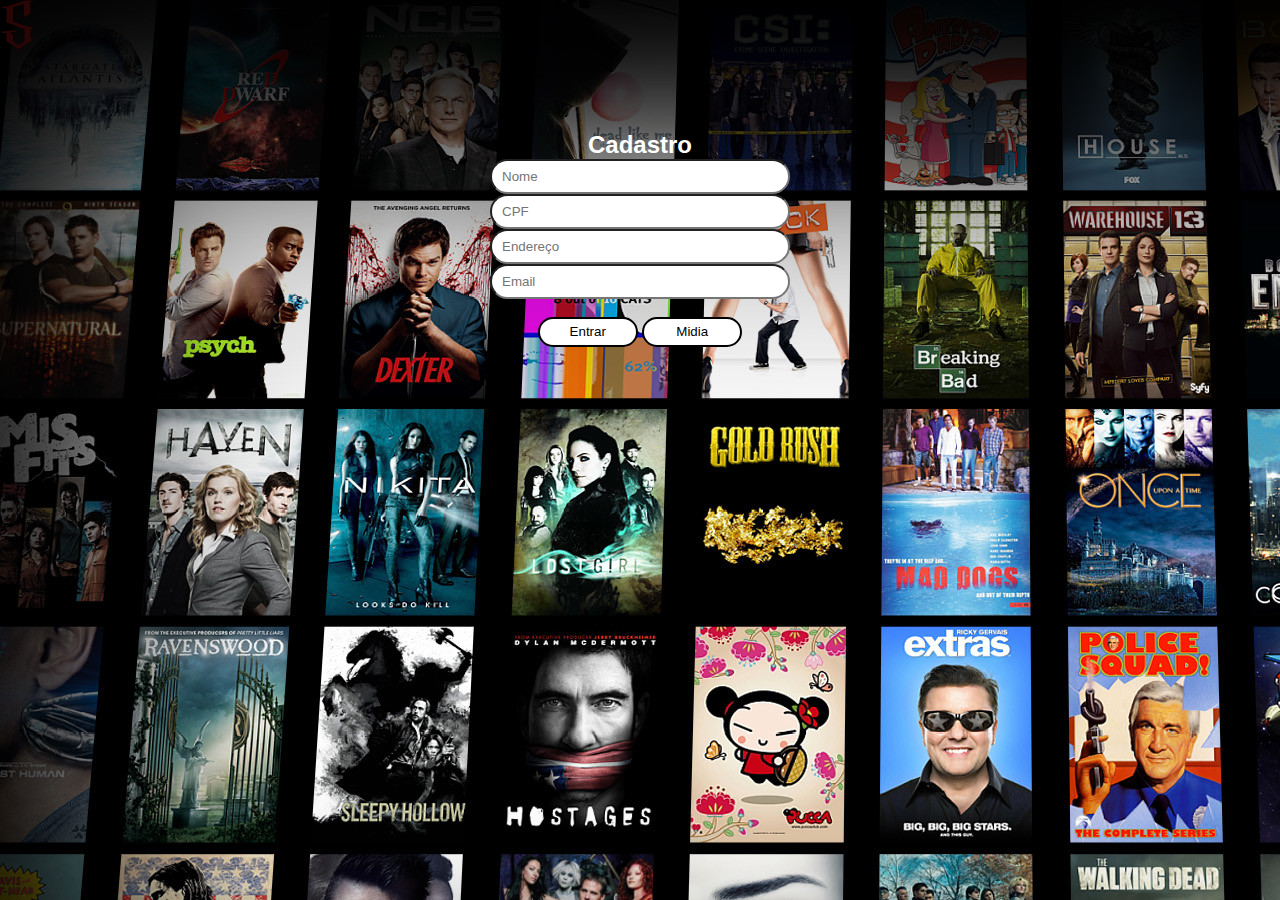
==== cadastro.html @ 068bd197 "first commit" ====
<!DOCTYPE html>
<html lang="pt-br">
<head>
    <meta charset="UTF-8">
    <meta http-equiv="X-UA-Compatible" content="IE=edge">
    <meta name="viewport" content="width=device-width, initial-scale=1.0">
    <title>Document</title>
    <link rel="stylesheet" href="css/style.css">
</head>
<body class="login">
    <div class="cadastro1">
        <img class="imgcadastro"   src="img/Vector 1.png" alt="">
    </div>





    <div class="cadastro2">
        <h2>Cadastro</h2>
        <div class="alinhar">
            <input type="text" id="username" name="username" placeholder="Nome"><br>
        </div>
       
        <div class="alinhar">
            <input type="password" id="password" name="password" placeholder="CPF"><br>
        </div>
        
     
            <div class="alinhar">
            <input type="password" id="password" name="password" placeholder="Endereço"><br>
            </div>
       
         
        <div class="alinhar">
            <input type="password" id="password" name="password" placeholder="Email"><br><br>
        </div>
        <a href="Load.html"> <button class="botao">Entrar</button></a>   <a href="cadastromidia.html"> <button class="botao">Midia</button></a>
    </div>
  

  </body>
</html>
</body>
</html>
---- css/style.css ----
.login{
    background-image: url(../img/fundo2.jpg);
}

.h2-login{
    color: white;
    text-shadow: 0px 0px 10px rgb(255, 255, 255);
}

.pagina{
    text-align: center;
}
.cadastro2{
    text-align: center;
    margin: 6%;
    color: white;
}
.imgcadastro{
    height: 50px;
}
.alinhar{
    text-align: center;
}
.principal1{
    height: 45px;
}
@import url('https://fonts.googleapis.com/css2?family=Bebas+Neue&family=Roboto:wght@300;700&display=swap');

* {
    margin: 0;
    padding: 0;
    box-sizing: border-box;
    font-family: 'roboto', sans-serif;
}

.cabecalho{
    background-color: rgb(13, 160, 186);
    display: flex;
    padding: 20px;
    box-shadow: 0px 0px 15px black;
    justify-content: space-between;
    align-items: center;
}

.img-cabecalho{
    width: 80px;
    margin-right: 30px;
}

.botao-cabecalho{
    text-decoration: none;
    color: black;
    margin: 15px;
}

.botao-cabecalho:hover{
    color: rgb(9, 113, 3);
}

.menu{
    display: flex;
    align-items: center;
}

.botao-encontre-uma-loja{
    text-decoration: none;
    color: black;
    margin: 10px;
    font-size: 20px;
}

.botao-encontre-uma-loja:hover{
    color: rgb(9, 113, 3);
}

.botao-entrar{
    text-decoration: none;
    color: black;
    margin: 10px;
    background-color: transparent;
    border: 2px solid black;
    border-radius: 20px;
    padding: 10px;
}

.botao-entrar:hover{
    background-color: black;
    color: white;
}

.botao-participe-agora{
    text-decoration: none;
    color: rgb(255, 255, 255);
    margin: 10px;
    background-color: black;
    border-radius: 20px;
    padding: 10px;
}

.botao-participe-agora:hover{
    background-color: white;
    color: black;
    border: 2px solid black;
}

.cabecalho2{
    display: flex;
    align-items: center;
}
.principal2{
    background-color: rgb(11, 63, 88);
}

.img-sabor:hover{
    width: 500px;
    height: 300px;
    transition: 500ms;

}
.img-sabor{
    background-color: rgb(234, 233, 233);
    border-radius: 8px;
    box-shadow: 0px 0px 15px black;
    width: 250px;
    height: 230px;
    margin: 20px;
}
.p-filmes{
    text-align: center;
    color: white;
}
.filmes::-webkit-scrollbar{
    display: none;
}
.filmes{
    justify-content:space-between;
    display: flex;
    overflow-x: scroll;
}

.fundo{
    background-image: url(../img/fundo2.jpg);
}
.index1{
    width: 150px;
}
.index2{
    display: flex;
    justify-content: center;
    align-items: center;
}
.imgindex{
    width: 350px;
    display: flex;
}
.index{
    background-color: rgb(13, 160, 186);
}
.texto1{
    text-align: left;
    font-size: 25px;
    margin: auto;
    padding: 20px;
}
.img-index2{
    width:500px ;
    border-radius: 10px;
    border: solid rgb(104, 123, 126);
}
.img-index{
    display: flex;
    justify-content: space-between;
    margin: 70px;
    padding: 30px;
    border-radius: 10px;
    background-color:rgba(157, 121, 121, 0.382) ;
    color: rgb(0, 0, 0);
    border: solid black;
}
input{
    width: 300px;
    height: 35px;
    border-radius: 50px;
}
.botao{
    width: 100px;
    height: 30px;
    border-radius: 50px;
    color: rgb(0, 0, 0);
    background-color: rgb(255, 255, 255);
    border: 2px solid black;
}

.botao:hover{
    background: rgb(0,1,255);
    background: linear-gradient(0deg, rgba(0,1,255,1) 0%, rgba(0,14,255,0.03974089635854339) 51%, rgba(3,0,255,1) 100%);
    color: rgb(255, 255, 255);
}

.cris{
    text-align: end;
}

#password{
    padding-left: 10px;
}

#username{
    padding-left: 10px;
}

.ffj{
    color: white;
    text-shadow: 0px 0px 10px black;
}
header{
    display: flex;
    justify-content: space-between;
    align-items: center;
    margin-top: 20px;
}
@media (max-width: 600px)
{
    .img-index{
       flex-wrap: wrap;
       flex-direction: column;
    }
    .img-index2{
        width: 80%;
        min-width: 50%;
    }
    .cabecalho{
        flex-direction: column;
    }
    .menu{
        flex-wrap: wrap;
    }
    .cabecalho2{
        flex-wrap: wrap;
    }
}

@media (max-width: 487px)
{
    .filmes{
        flex-wrap: wrap;
    }
}

@media (max-width: 487px)
{
    .pagina{
        flex-wrap: wrap;
    }
}
@media (max-width: 487px)
{.login{
    flex-wrap: wrap;
}
}
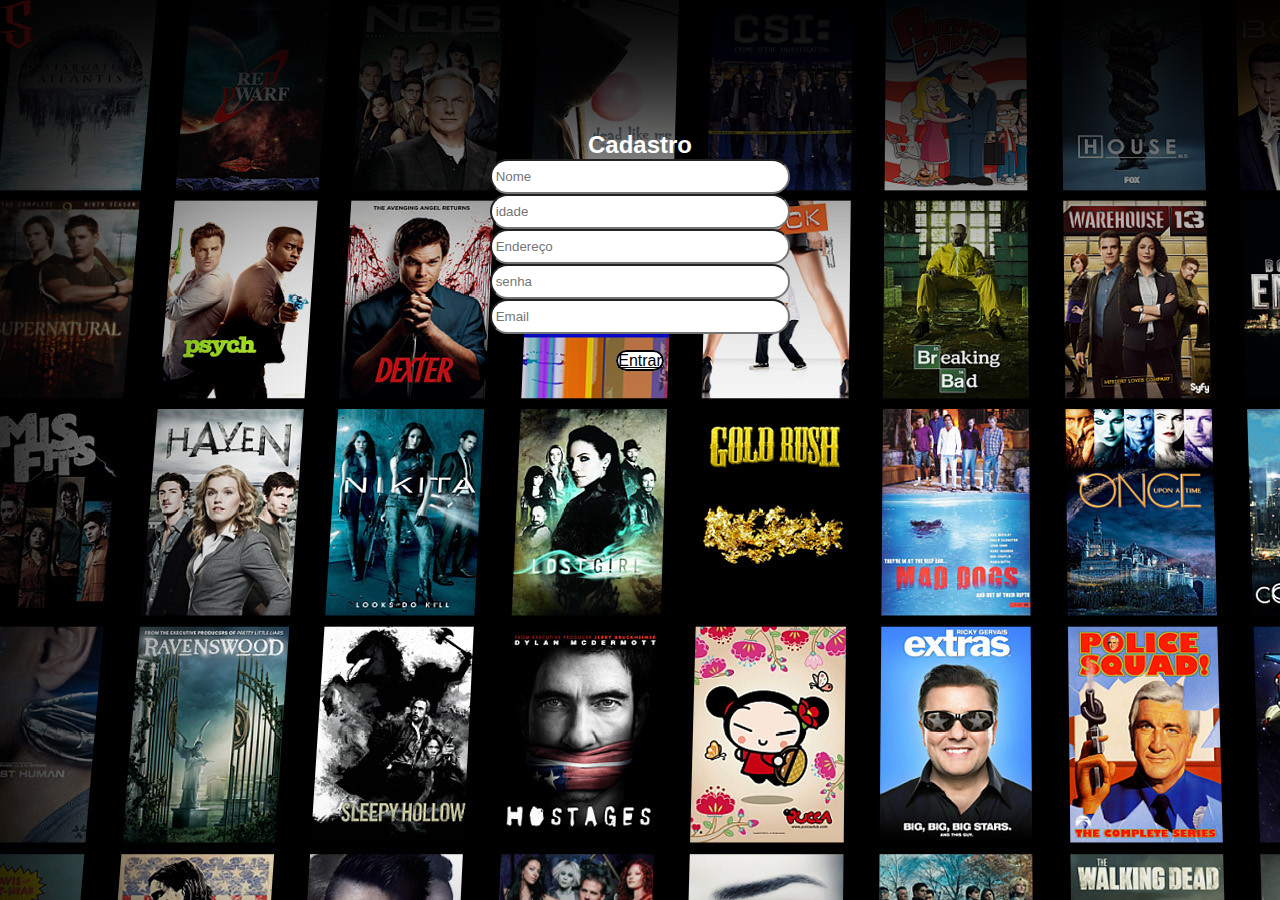
==== commit 5ccb47ba: "atualizacao" ====
--- a/cadastro.html
+++ b/cadastro.html
@@ -1,45 +1,45 @@
 <!DOCTYPE html>
 <html lang="pt-br">
+
 <head>
     <meta charset="UTF-8">
     <meta http-equiv="X-UA-Compatible" content="IE=edge">
     <meta name="viewport" content="width=device-width, initial-scale=1.0">
     <title>Document</title>
     <link rel="stylesheet" href="css/style.css">
+
 </head>
+
 <body class="login">
     <div class="cadastro1">
-        <img class="imgcadastro"   src="img/Vector 1.png" alt="">
+        <img class="imgcadastro" src="img/Vector 1.png" alt="">
     </div>
-
-
-
-
 
     <div class="cadastro2">
         <h2>Cadastro</h2>
         <div class="alinhar">
-            <input type="text" id="username" name="username" placeholder="Nome"><br>
+            <input type="text" id="nome" name="username" placeholder=" Nome"><br>
         </div>
-       
+
         <div class="alinhar">
-            <input type="password" id="password" name="password" placeholder="CPF"><br>
+            <input type="number" id="idade" name="password" placeholder=" idade"><br>
         </div>
-        
-     
-            <div class="alinhar">
-            <input type="password" id="password" name="password" placeholder="Endereço"><br>
-            </div>
-       
-         
         <div class="alinhar">
-            <input type="password" id="password" name="password" placeholder="Email"><br><br>
+            <input type="text" id="endereco" name="password" placeholder=" Endereço"><br>
         </div>
-        <a href="Load.html"> <button class="botao">Entrar</button></a>   <a href="cadastromidia.html"> <button class="botao">Midia</button></a>
+
+        <div class="alinhar">
+            <input type="password" id="senha" name="password" placeholder=" senha"><br>
+        </div>
+
+
+        <div class="alinhar">
+            <input type="email" id="email" name="password" placeholder=" Email"><br><br>
+        </div>
+        <a href="#" onclick="botaoCadastrar()" class="botao">Entrar</a>
     </div>
-  
 
-  </body>
-</html>
+
 </body>
+<script src="js/cadastro.js"></script> 
 </html>--- a/css/style.css
+++ b/css/style.css
@@ -259,4 +259,16 @@
 {.login{
     flex-wrap: wrap;
 }
+}
+.filmesnovos{
+    width: 179px;
+    height: 230px;
+    border-radius:15px;
+    margin: 20px;
+    box-shadow: 2px 2px 1px 1px rgb(30, 28, 28);
+}
+
+.filmes::-webkit-scrollbar{
+    display: none;
+    overflow: scroll;
 }